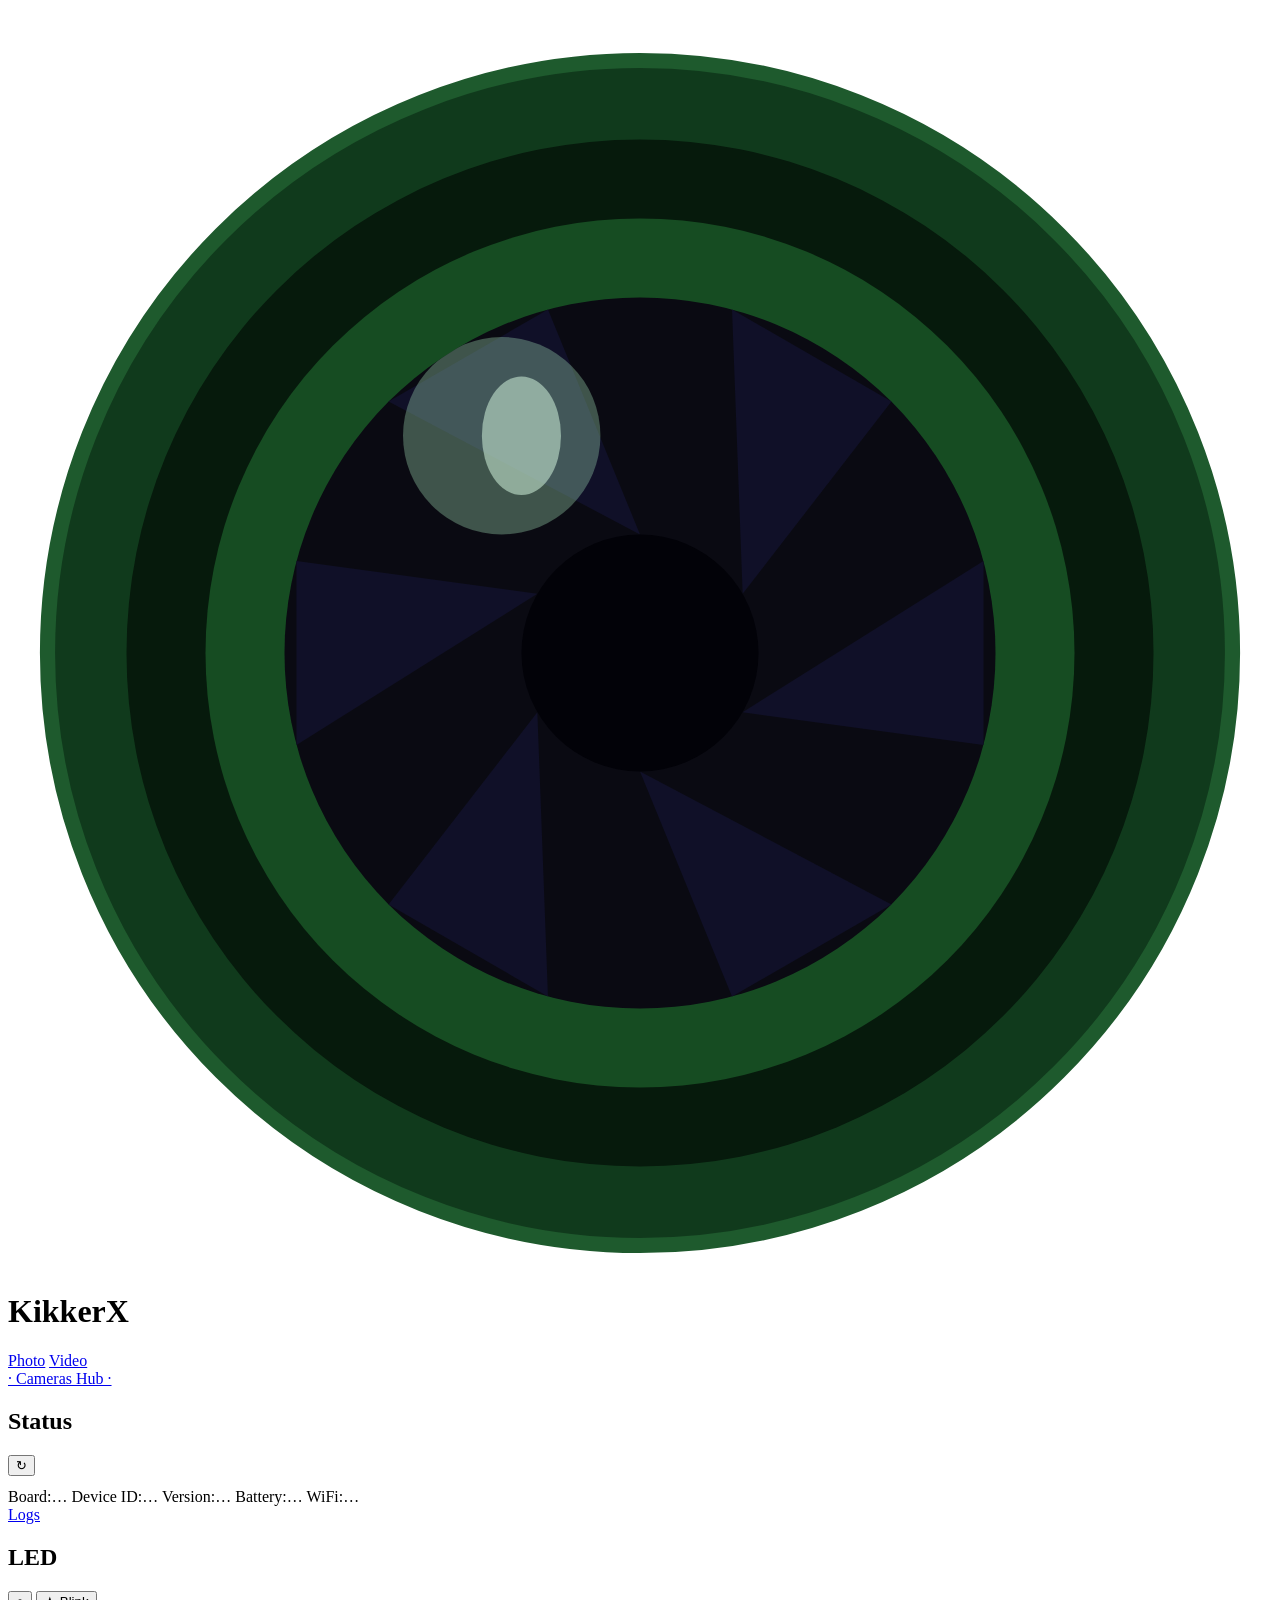
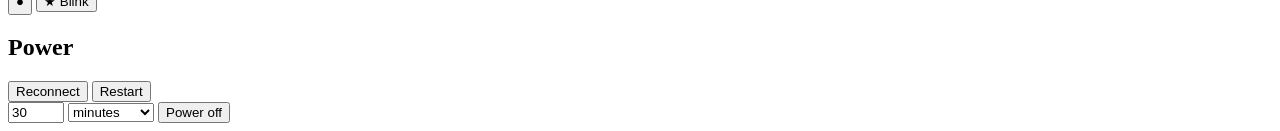
==== static/index.html @ 86617edd "Embed the gzipped static files, which reduces the app size on the device. Minor fixes." ====
<!doctype html>
<html lang="en">
  <head>
    <meta charset="UTF-8" />
    <meta name="viewport" content="width=device-width, initial-scale=1" />
    <title>KikkerX</title>
    <link rel="icon" href="/logo.svg" type="image/svg+xml" />
    <link rel="manifest" href="/manifest.json" />
    <meta name="theme-color" content="#103a1c" />
    <link rel="stylesheet" href="/style.css" />
    <link rel="stylesheet" href="/index.css" />
  </head>
  <body>
    <div class="page">
      <h1><img src="/logo.svg" class="logo" alt="" />KikkerX</h1>

      <div class="links">
        <a href="/photo">Photo</a>
        <a href="/video">Video</a>
      </div>
      <a href="/hub" class="page-link hub-link">· Cameras Hub ·</a>

      <div class="section-hd">
        <h2>Status</h2>
        <button type="button" id="refreshBtn" class="icon-btn" style="margin-bottom: 12px" title="Refresh">↻</button>
      </div>
      <div class="status-info">
        <span class="sl">Board:</span><span id="statusBoard">…</span>
        <span class="sl">Device ID:</span><span id="statusId">…</span>
        <span class="sl">Version:</span><span id="statusVer">…</span>
        <div id="batteryRow" style="display:contents">
          <span class="sl">Battery:</span><span id="statusBat">…</span>
        </div>
        <span class="sl">WiFi:</span><span id="statusWifi">…</span>
      </div>

      <a href="/logs" class="page-link logs-link">Logs</a>

      <div id="ledSection">
        <h2>LED</h2>
        <div class="led-row">
          <button type="button" id="ledBtn" class="led-btn" title="Toggle the LED state on the device">
            <div style="margin-bottom: 3px">●</div>
          </button>
          <button type="button" id="blinkBtn" class="blink-btn" title="Blink the LED on the device">★ Blink</button>
        </div>
      </div>

      <h2>Power</h2>
      <div class="btn-row">
        <button type="button" id="reconnectBtn" class="restart-btn"
          title="Disconnect from WiFi and reconnect">Reconnect</button>
        <button type="button" id="restartBtn" class="restart-btn" title="Restart the device">Restart</button>
      </div>
      <div class="btn-row">
        <input type="number" id="durVal" class="dur-val" min="1" max="255" value="30" />
        <select id="durUnit">
          <option value="m">minutes</option>
          <option value="h">hours</option>
          <option value="permanent">permanent</option>
        </select>
        <button type="button" id="poweroffBtn" class="off-btn"
          title="Power off the device and power on again after the specified time">Power off</button>
      </div>
      <div id="msg"></div>
    </div>

    <script type="module" src="/index.mjs"></script>
  </body>
</html>
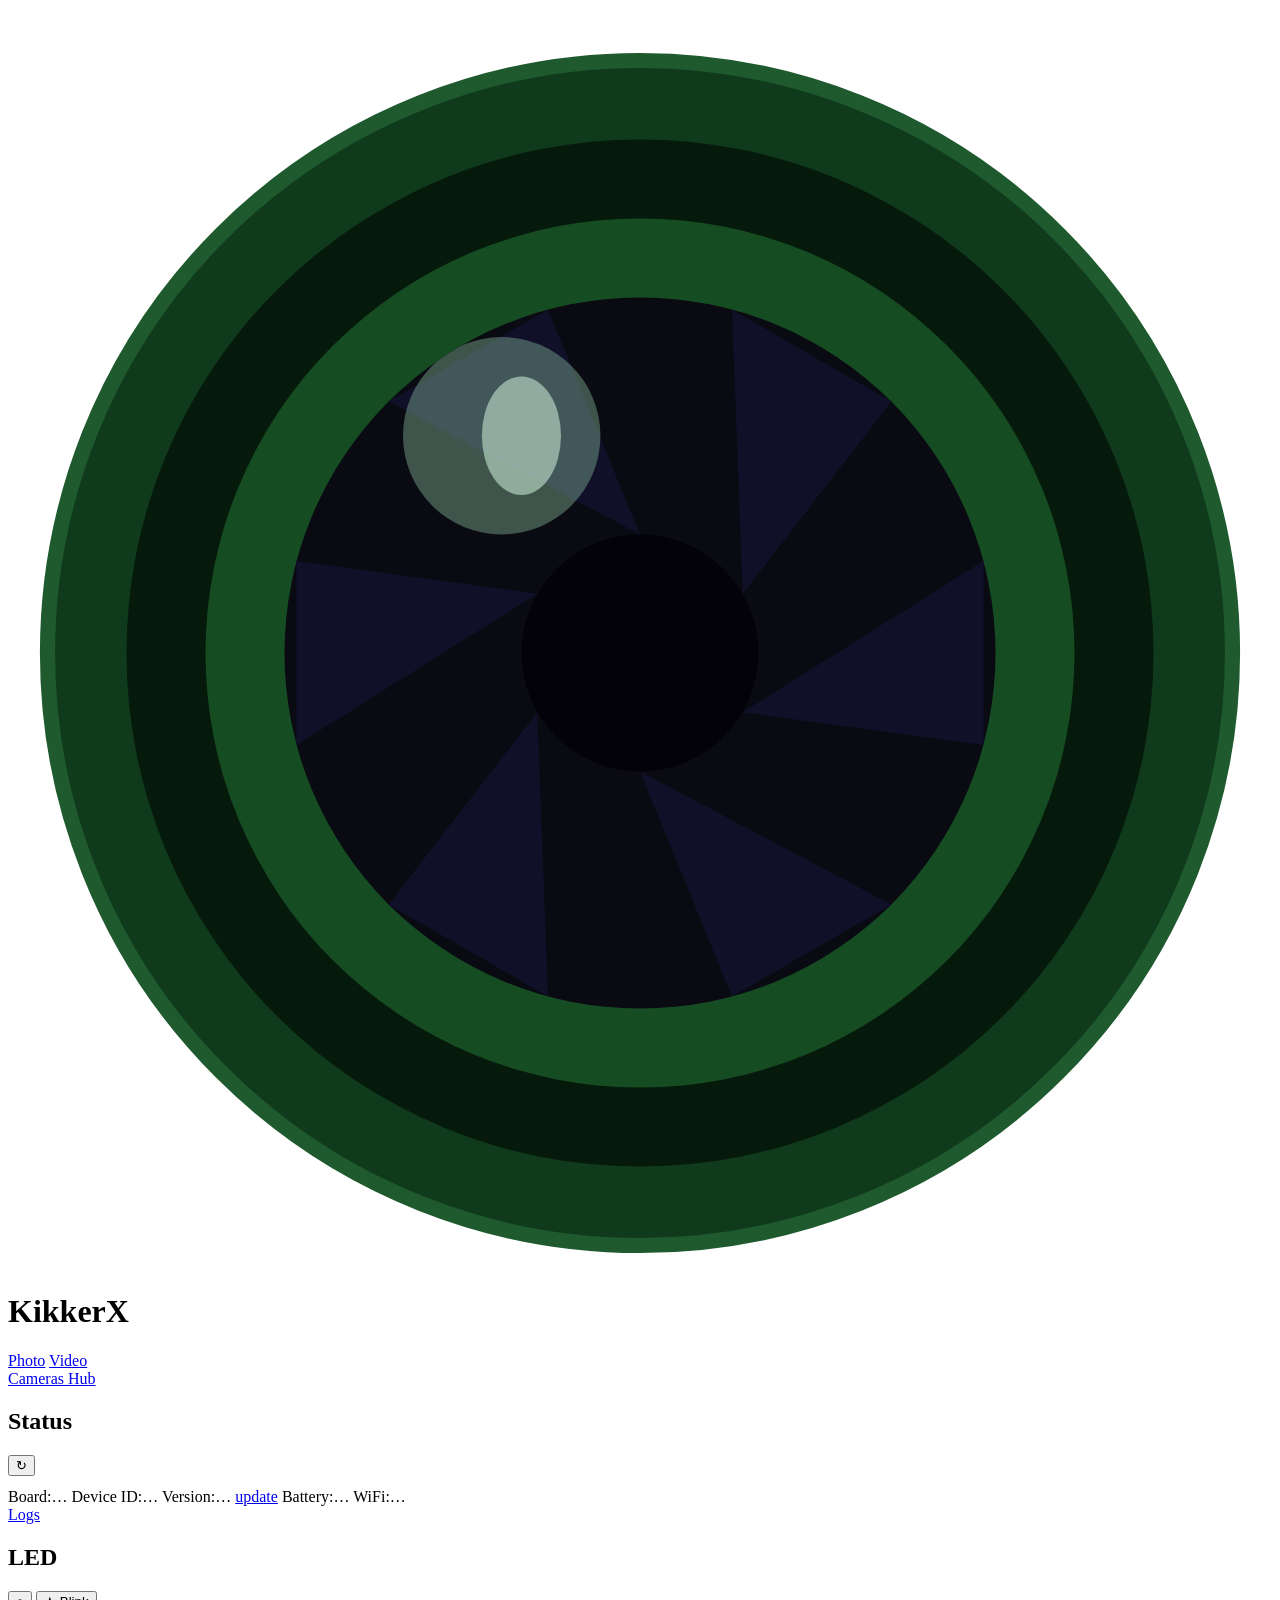
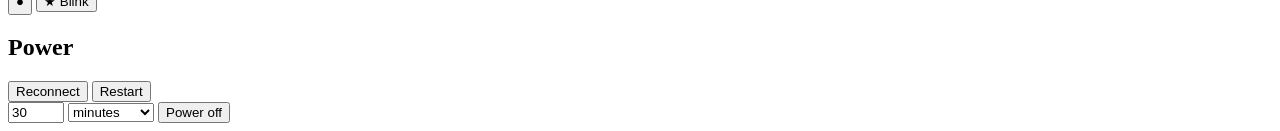
==== commit a31e83ec: "Added OTA updates. Multiple improvements." ====
--- a/static/index.html
+++ b/static/index.html
@@ -18,7 +18,7 @@
         <a href="/photo">Photo</a>
         <a href="/video">Video</a>
       </div>
-      <a href="/hub" class="page-link hub-link">· Cameras Hub ·</a>
+      <a href="/hub" class="page-link hub-link">Cameras Hub</a>
 
       <div class="section-hd">
         <h2>Status</h2>
@@ -27,7 +27,8 @@
       <div class="status-info">
         <span class="sl">Board:</span><span id="statusBoard">…</span>
         <span class="sl">Device ID:</span><span id="statusId">…</span>
-        <span class="sl">Version:</span><span id="statusVer">…</span>
+        <span class="sl">Version:</span><span id="statusVer"><span id="statusVerText">…</span> <a href="/ota"
+            class="ota-inline-link">update</a></span>
         <div id="batteryRow" style="display:contents">
           <span class="sl">Battery:</span><span id="statusBat">…</span>
         </div>
@@ -67,4 +68,4 @@
 
     <script type="module" src="/index.mjs"></script>
   </body>
-</html>
+</html>
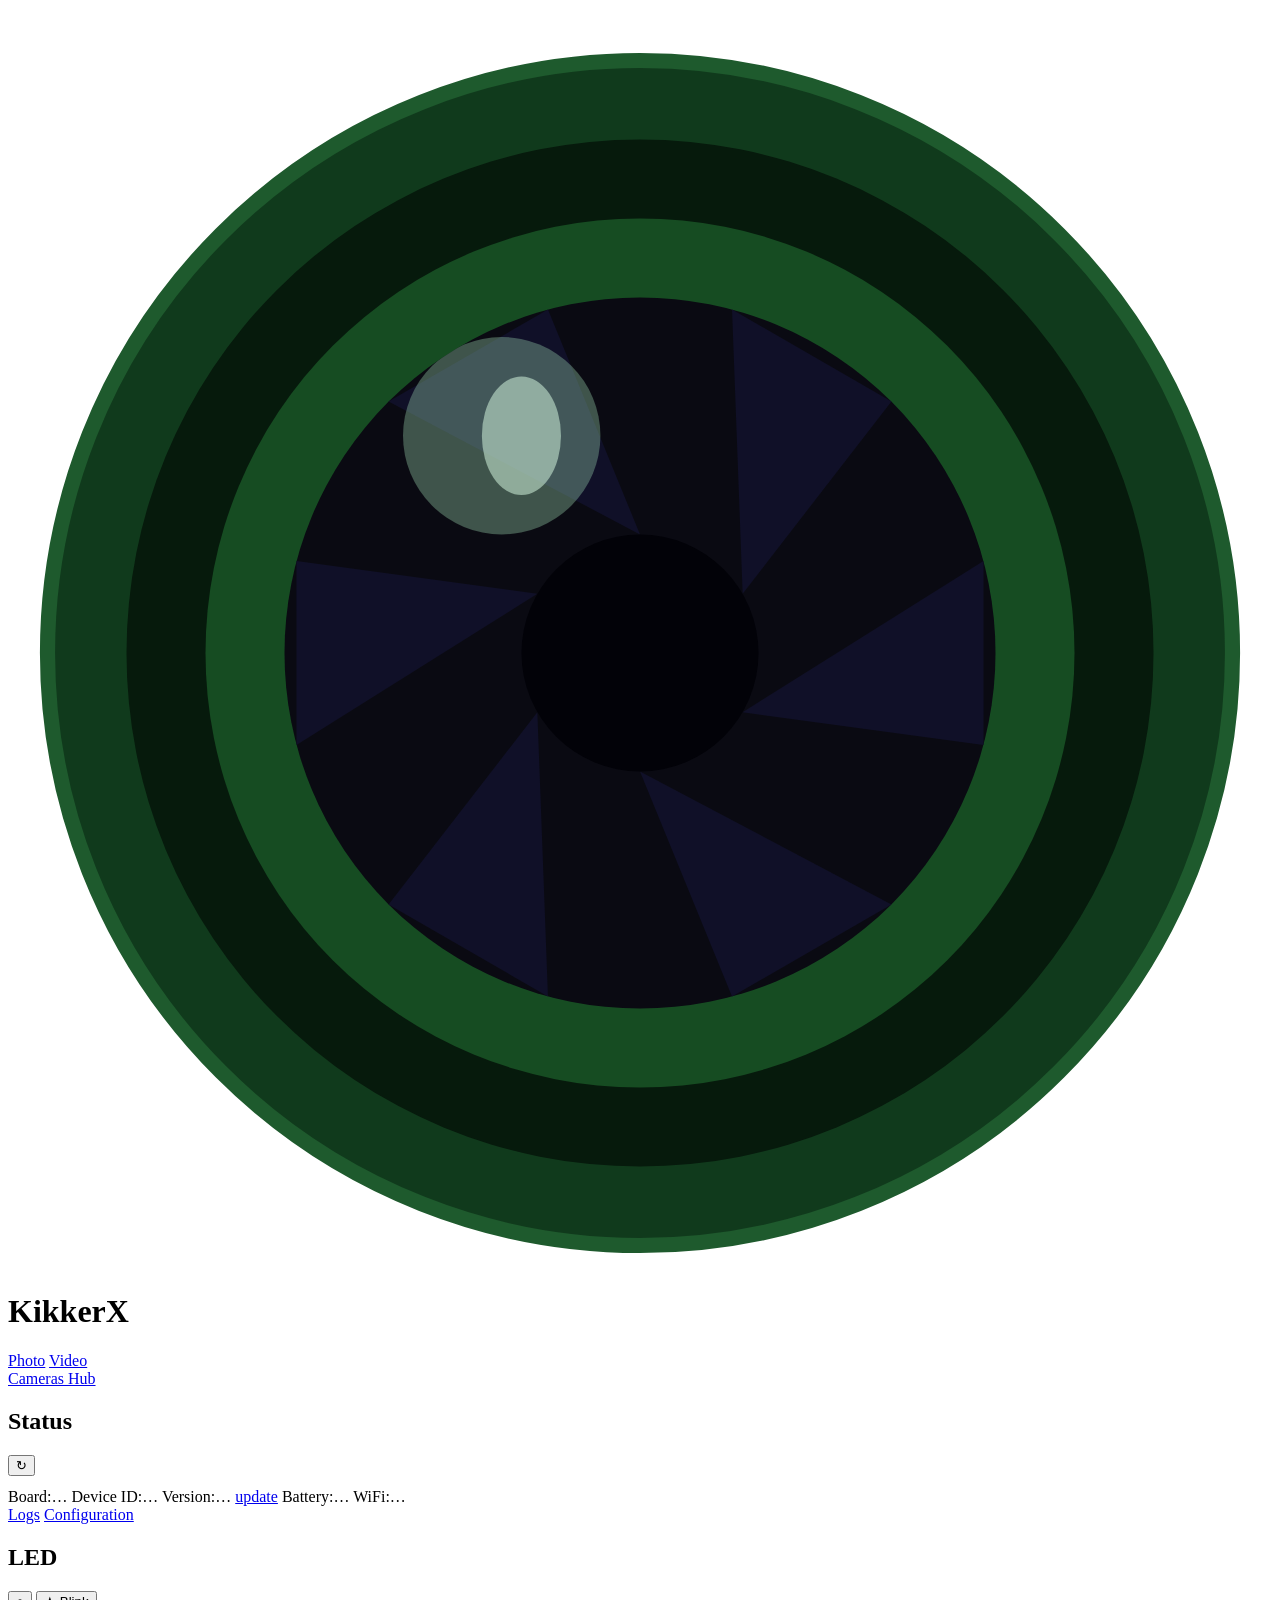
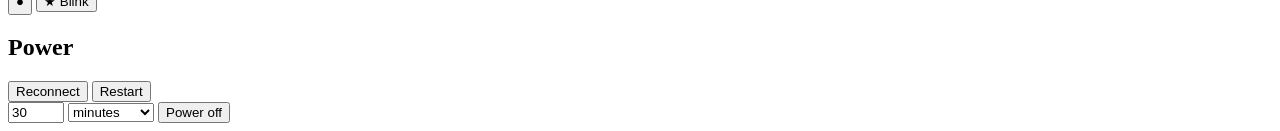
==== commit 2f549c23: "Config inspection page, plus improvements around config and build." ====
--- a/static/index.html
+++ b/static/index.html
@@ -18,7 +18,7 @@
         <a href="/photo">Photo</a>
         <a href="/video">Video</a>
       </div>
-      <a href="/hub" class="page-link hub-link">Cameras Hub</a>
+      <a href="/hub" class="page-link">Cameras Hub</a>
 
       <div class="section-hd">
         <h2>Status</h2>
@@ -28,14 +28,15 @@
         <span class="sl">Board:</span><span id="statusBoard">…</span>
         <span class="sl">Device ID:</span><span id="statusId">…</span>
         <span class="sl">Version:</span><span id="statusVer"><span id="statusVerText">…</span> <a href="/ota"
-            class="ota-inline-link">update</a></span>
+            id="otaLink" class="ota-inline-link">update</a></span>
         <div id="batteryRow" style="display:contents">
           <span class="sl">Battery:</span><span id="statusBat">…</span>
         </div>
         <span class="sl">WiFi:</span><span id="statusWifi">…</span>
       </div>
 
-      <a href="/logs" class="page-link logs-link">Logs</a>
+      <a href="/logs" class="page-link">Logs</a>
+      <a href="/config" class="page-link">Configuration</a>
 
       <div id="ledSection">
         <h2>LED</h2>
